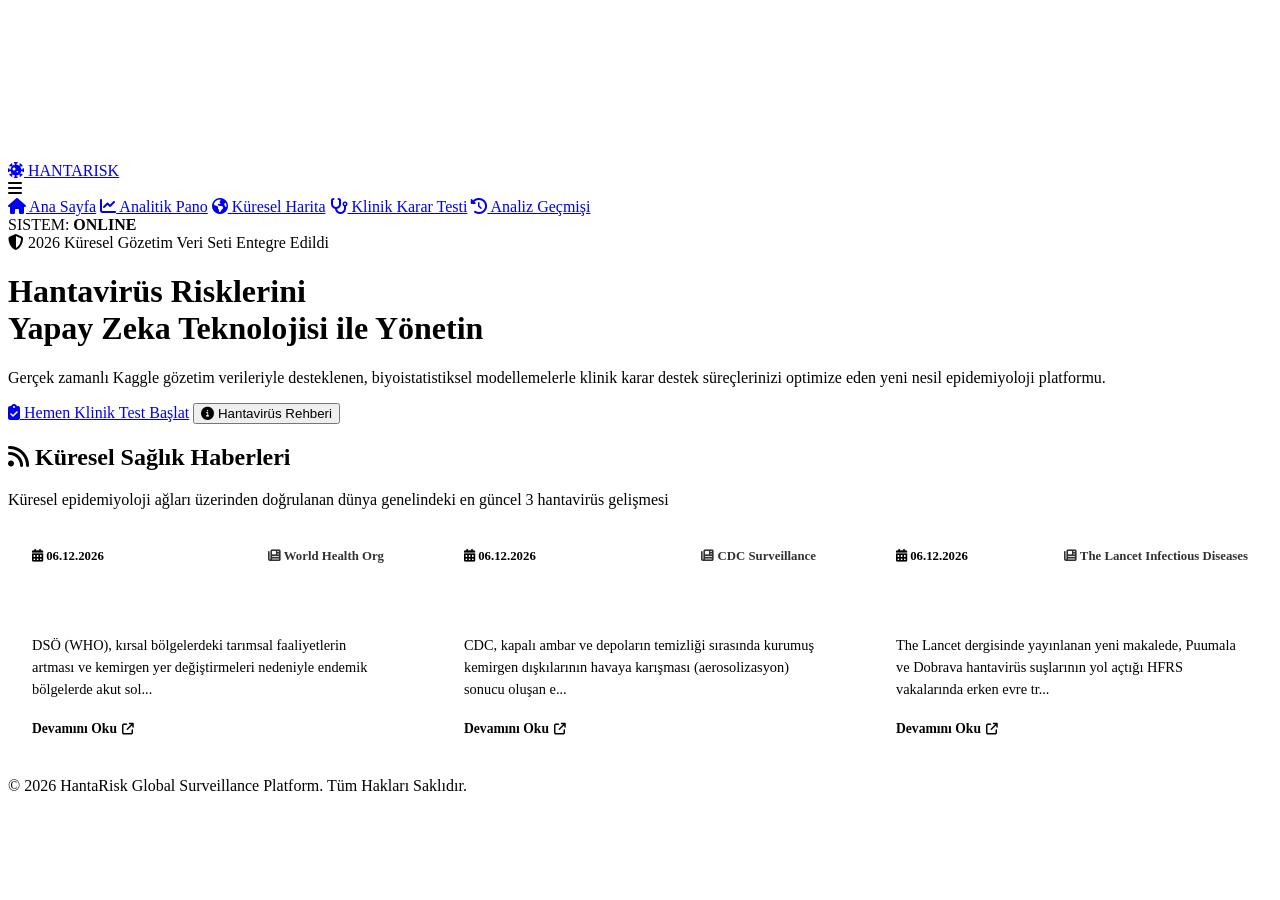
==== templates/index.html @ 6d097fd6 "Update index.html" ====
<!DOCTYPE html>
<html lang="tr">
<head>
    <meta charset="UTF-8">
    <meta name="viewport" content="width=device-width, initial-scale=1.0">
    <title>HantaRisk - Küresel Erken Uyarı ve Klinik Karar Destek Sistemi</title>
    <link rel="stylesheet" href="{{ url_for('static', filename='css/style.css') }}">
    <link href="https://fonts.googleapis.com/css2?family=Inter:wght@300;400;500;600;700;800&display=swap" rel="stylesheet">
    <link rel="stylesheet" href="https://cdnjs.cloudflare.com/ajax/libs/font-awesome/6.4.0/css/all.min.css">
    
    <style>
        /* Modal Görünürlük ve Tam Ortalanma Ayarı */
        .modal {
            display: none; 
            position: fixed;
            top: 0; left: 0; width: 100%; height: 100%;
            background: rgba(0, 0, 0, 0.75);
            backdrop-filter: blur(5px);
            z-index: 9999;
            /* İçeriği tam ortalamak için flex düzeni ekledik */
            justify-content: center;
            align-items: center;
        }
        .modal.active {
            display: flex !important; /* Blok yerine flex yaparak ortalıyoruz */
        }
        .modal-content {
            width: 100%;
            max-width: 600px; /* Maksimum genişlik sınırı */
            background: var(--bg-card, #1e1e2f);
            border: 1px solid var(--border-color, rgba(255,255,255,0.1));
            border-radius: 12px;
            padding: 2rem;
            box-shadow: 0 20px 40px rgba(0,0,0,0.5);
            animation: fadeInModal 0.3s ease;
        }

        @keyframes fadeInModal {
            from { transform: scale(0.95); opacity: 0; }
            to { transform: scale(1); opacity: 1; }
        }

        /* Telefonda Çok Büyük ve Düzensiz Görünen Yazılar İçin Mobil Optimizasyon (Responsive) */
        @media (max-width: 768px) {
            .hero-section h1 {
                font-size: 2rem !important;
                line-height: 1.3 !important;
            }
            .hero-section p {
                font-size: 0.95rem !important;
                padding: 0 10px;
            }
            .hero-actions {
                flex-direction: column;
                gap: 1rem;
                width: 100%;
                padding: 0 20px;
            }
            .hero-actions .btn {
                width: 100% !important;
                justify-content: center;
                padding: 1rem !important;
            }
            .section-title h2 {
                font-size: 1.6rem !important;
            }
            .section-title p {
                font-size: 0.9rem !important;
            }
            .features-grid, .news-grid {
                grid-template-columns: 1fr !important;
                gap: 1.5rem !important;
                padding: 0 15px;
            }
            .modal-content {
                width: 90% !important;
                padding: 1.5rem !important;
            }
        }

        /* Hantavirüs Rehberi Sağ Alt "Anladım" Butonu ve Yazıların Lüks Hizalanması */
        .modal-footer {
            display: flex;
            justify-content: flex-end;
            margin-top: 1.5rem;
            border-top: 1px solid rgba(255, 255, 255, 0.08);
            padding-top: 1rem;
        }
        
        .modal-body ul li {
            list-style: none;
            margin-bottom: 0.8rem;
            display: flex;
            align-items: center;
            gap: 10px;
        }

        /* Haber Kartları Düzenlemesi */
        .news-card {
            background: var(--bg-card);
            border: 1px solid var(--border-color);
            border-radius: 12px;
            padding: 1.5rem;
            transition: all 0.3s ease;
        }
        .news-card:hover {
            transform: translateY(-5px);
            box-shadow: 0 10px 20px rgba(0,0,0,0.3);
        }
    </style>
</head>
<body>

    <canvas id="animation-canvas"></canvas>

    <nav class="navbar">
        <div class="nav-container">
            <a href="/" class="nav-logo">
                <i class="fa-solid fa-virus-covid text-gradient"></i> HANTA<span class="text-gradient">RISK</span>
            </a>
            
            <div class="menu-toggle" id="mobile-menu-btn">
                <i class="fa-solid fa-bars"></i>
            </div>

            <div class="nav-menu" id="nav-menu-container">
                <a href="/" class="nav-link active"><i class="fa-solid fa-house"></i> Ana Sayfa</a>
                <a href="/dashboard" class="nav-link"><i class="fa-solid fa-chart-line"></i> Analitik Pano</a>
                <a href="/surveillance" class="nav-link"><i class="fa-solid fa-earth-americas"></i> Küresel Harita</a>
                <a href="/klinik-test" class="nav-link"><i class="fa-solid fa-stethoscope"></i> Klinik Karar Testi</a>
                <a href="/profil" class="nav-link"><i class="fa-solid fa-clock-rotate-left"></i> Analiz Geçmişi</a>
            </div>
            
            <div class="system-status">
                <span class="status-pulse"></span> SISTEM: <strong>ONLINE</strong>
            </div>
        </div>
    </nav>

    <header class="hero-section">
        <div class="hero-content">
            <div class="badge-premium">
                <i class="fa-solid fa-shield-halved"></i> 2026 Küresel Gözetim Veri Seti Entegre Edildi
            </div>
            <h1>Hantavirüs Risklerini <br><span class="text-gradient">Yapay Zeka Teknolojisi</span> ile Yönetin</h1>
            <p>Gerçek zamanlı Kaggle gözetim verileriyle desteklenen, biyoistatistiksel modellemelerle klinik karar destek süreçlerinizi optimize eden yeni nesil epidemiyoloji platformu.</p>
            <div class="hero-actions">
                <a href="/klinik-test" class="btn btn-primary"><i class="fa-solid fa-clipboard-check"></i> Hemen Klinik Test Başlat</a>
                <button id="btn-info-modal" class="btn btn-outline"><i class="fa-solid fa-circle-info"></i> Hantavirüs Rehberi</button>
            </div>
        </div>
    </header>

    <section class="news-section">
        <div class="section-title">
            <h2><i class="fa-solid fa-rss text-gradient"></i> Küresel Sağlık Haberleri</h2>
            <p>Küresel epidemiyoloji ağları üzerinden doğrulanan dünya genelindeki en güncel 3 hantavirüs gelişmesi</p>
        </div>
        <div id="news-grid" class="news-grid" style="display: grid; grid-template-columns: repeat(auto-fit, minmax(300px, 1fr)); gap: 2rem;">
            <div class="loading-spinner" style="grid-column: 1/-1; text-align: center; padding: 2rem; color: var(--text-muted);">
                <i class="fa-solid fa-spinner fa-spin"></i> Canlı haber akışı güncelleniyor...
            </div>
        </div>
    </section>

    <!-- Hantavirüs Bilgilendirme Rehberi -->
    <div id="info-modal" class="modal">
        <div class="modal-content">
            <div class="modal-header" style="display: flex; justify-content: space-between; align-items: center; margin-bottom: 1rem;">
                <h3 style="margin: 0;"><i class="fa-solid fa-book-medical"></i> Hantavirüs Bilgilendirme Rehberi</h3>
                <span class="close-modal" style="cursor: pointer; font-size: 1.5rem; color: var(--text-muted);">&times;</span>
            </div>
            <div class="modal-body">
                <h4>Hantavirüs Nedir?</h4>
                <p>Hantavirüsler, çoğunlukla kemirgenler (fareler, sıçanlar) tarafından taşınan ve insanlara virüs barındıran dışkı, idrar veya tükürükle temas ya da bunların havaya karışan partiküllerinin solunması yoluyla bulaşan tehlikeli bir virüs ailesidir.</p>
                
                <h4 style="margin-top: 1.5rem;">En Sık Görülen Belirtiler</h4>
                <ul style="padding-left: 0;">
                    <li><i class="fa-solid fa-temperature-high" style="color: var(--primary);"></i> Ani başlayan yüksek ateş ve titreme</li>
                    <li><i class="fa-solid fa-crutch" style="color: var(--primary);"></i> Şiddetli kas ve sırt ağrıları</li>
                    <li><i class="fa-solid fa-lungs" style="color: var(--primary);"></i> İlerleyen safhalarda nefes darlığı ve kuru öksürük</li>
                    <li><i class="fa-solid fa-stomach" style="color: var(--primary);"></i> Bulantı, kusma ve karın ağrısı</li>
                </ul>

                <h4 style="margin-top: 1.5rem;">Korunma Yöntemleri</h4>
                <p>Depo, bodrum ve ambar gibi kemirgenlerin bulunabileceği alanları temizlemeden önce mutlaka havalandırın, temizlik esnasında maske ve eldiven kullanın. Kemirgenlerin ev içine girmesini engelleyecek önlemler alın.</p>
            </div>
            <div class="modal-footer">
                <button class="btn btn-primary close-modal-btn" style="padding: 0.6rem 2rem;"><i class="fa-solid fa-check"></i> Anladım</button>
            </div>
        </div>
    </div>

    <footer class="main-footer">
        <p>&copy; 2026 HantaRisk Global Surveillance Platform. Tüm Hakları Saklıdır.</p>
    </footer>

    <script>
        document.addEventListener("DOMContentLoaded", function() {
            const newsGrid = document.getElementById('news-grid');
            
            const hantaNewsFallback = [
                {
                    baslik: "Kuzey ve Güney Amerika'da Hantavirüs Pulmoner Sendromu (HPS) Vakalarında Artış",
                    ozet: "DSÖ (WHO), kırsal bölgelerdeki tarımsal faaliyetlerin artması ve kemirgen yer değiştirmeleri nedeniyle endemik bölgelerde akut solunum yetmezliği riski taşıyan HPS vakalarının yakın takibe alındığını bildirdi.",
                    link: "https://www.who.int",
                    kaynak: "World Health Org"
                },
                {
                    baslik: "Biyo-Güvenlik Raporu: Depolama Alanlarında Aerosol Yoluyla Bulaş Riski",
                    ozet: "CDC, kapalı ambar ve depoların temizliği sırasında kurumuş kemirgen dışkılarının havaya karışması (aerosolizasyon) sonucu oluşan enfeksiyon zincirlerine karşı koruyucu maske protokolü yayınladı.",
                    link: "https://www.cdc.gov",
                    kaynak: "CDC Surveillance"
                },
                {
                    baslik: "Avrupa'da Böbrek Sendromlu Hemorojik Ateş (HFRS) Erken Tanı Kılavuzu",
                    ozet: "The Lancet dergisinde yayınlanan yeni makalede, Puumala ve Dobrava hantavirüs suşlarının yol açtığı HFRS vakalarında erken evre trombositopeni ve akut böbrek hasarı takibinin mortaliteyi %40 azalttığı açıklanmıştır.",
                    link: "https://www.thelancet.com",
                    kaynak: "The Lancet Infectious Diseases"
                }
            ];

            function renderNews(articles) {
                newsGrid.innerHTML = '';
                articles.forEach(article => {
                    const date = new Date().toLocaleDateString('tr-TR');
                    const titleRaw = article.baslik || 'Hantavirüs Gelişmesi';
                    const descRaw = article.ozet || 'Detaylar için kaynak bağlantıyı ziyaret ediniz.';
                    
                    const title = titleRaw.length > 65 ? titleRaw.substring(0, 65) + '...' : titleRaw;
                    const desc = descRaw.length > 130 ? descRaw.substring(0, 130) + '...' : descRaw;
                    const url = article.link || '#';
                    const source = article.kaynak || 'Epidemiyoloji Bülteni';
                    
                    newsGrid.innerHTML += `
                        <div class="news-card">
                            <div style="display: flex; justify-content: space-between; font-size: 0.8rem; color: var(--primary); font-weight: 600; margin-bottom: 0.5rem;">
                                <span><i class="fa-solid fa-calendar-days"></i> ${date}</span>
                                <span style="opacity: 0.8;"><i class="fa-solid fa-newspaper"></i> ${source}</span>
                            </div>
                            <h3 style="margin: 0.5rem 0; font-size: 1.1rem; color: white; line-height: 1.4;">${title}</h3>
                            <p style="font-size: 0.9rem; color: var(--text-muted); margin-bottom: 1.2rem; line-height: 1.5;">${desc}</p>
                            <a href="${url}" target="_blank" style="color: var(--primary); text-decoration: none; font-size: 0.85rem; font-weight: 600; display: inline-flex; align-items: center; gap: 5px;">Devamını Oku <i class="fa-solid fa-arrow-up-right-from-square" style="font-size: 0.75rem;"></i></a>
                        </div>
                    `;
                });
            }

            // Backend API'den Haberleri Getir
            fetch(`/api/guncel-haberler?t=${new Date().getTime()}`)
                .then(response => response.json())
                .then(data => {
                    if (data.articles && data.articles.length > 0) {
                        renderNews(data.articles.slice(0, 3));
                    } else {
                        renderNews(hantaNewsFallback);
                    }
                })
                .catch((err) => {
                    console.warn("API bağlantısı atlandı, güvenli yedek veri basılıyor.");
                    renderNews(hantaNewsFallback);
                });

            // Mobil Menü Mantığı
            const mobileMenuBtn = document.getElementById('mobile-menu-btn');
            const navMenuContainer = document.getElementById('nav-menu-container');
            if (mobileMenuBtn && navMenuContainer) {
                mobileMenuBtn.addEventListener('click', function() {
                    navMenuContainer.classList.toggle('active');
                });
            }

            // Hantavirüs Bilgilendirme Rehberi Modal Tetikleyicileri
            const btnInfoModal = document.getElementById('btn-info-modal');
            const infoModal = document.getElementById('info-modal');
            const closeModals = document.querySelectorAll('.close-modal, .close-modal-btn');

            if (btnInfoModal && infoModal) {
                btnInfoModal.addEventListener('click', function(e) {
                    e.preventDefault();
                    infoModal.classList.add('active');
                });
            }

            closeModals.forEach(btn => {
                btn.addEventListener('click', function() {
                    infoModal.classList.remove('active');
                });
            });

            // Modal dışına tıklandığında kapanma koruması
            window.addEventListener('click', function(e) {
                if (e.target === infoModal) {
                    infoModal.classList.remove('active');
                }
            });
        });
    </script>
</body>
</html>
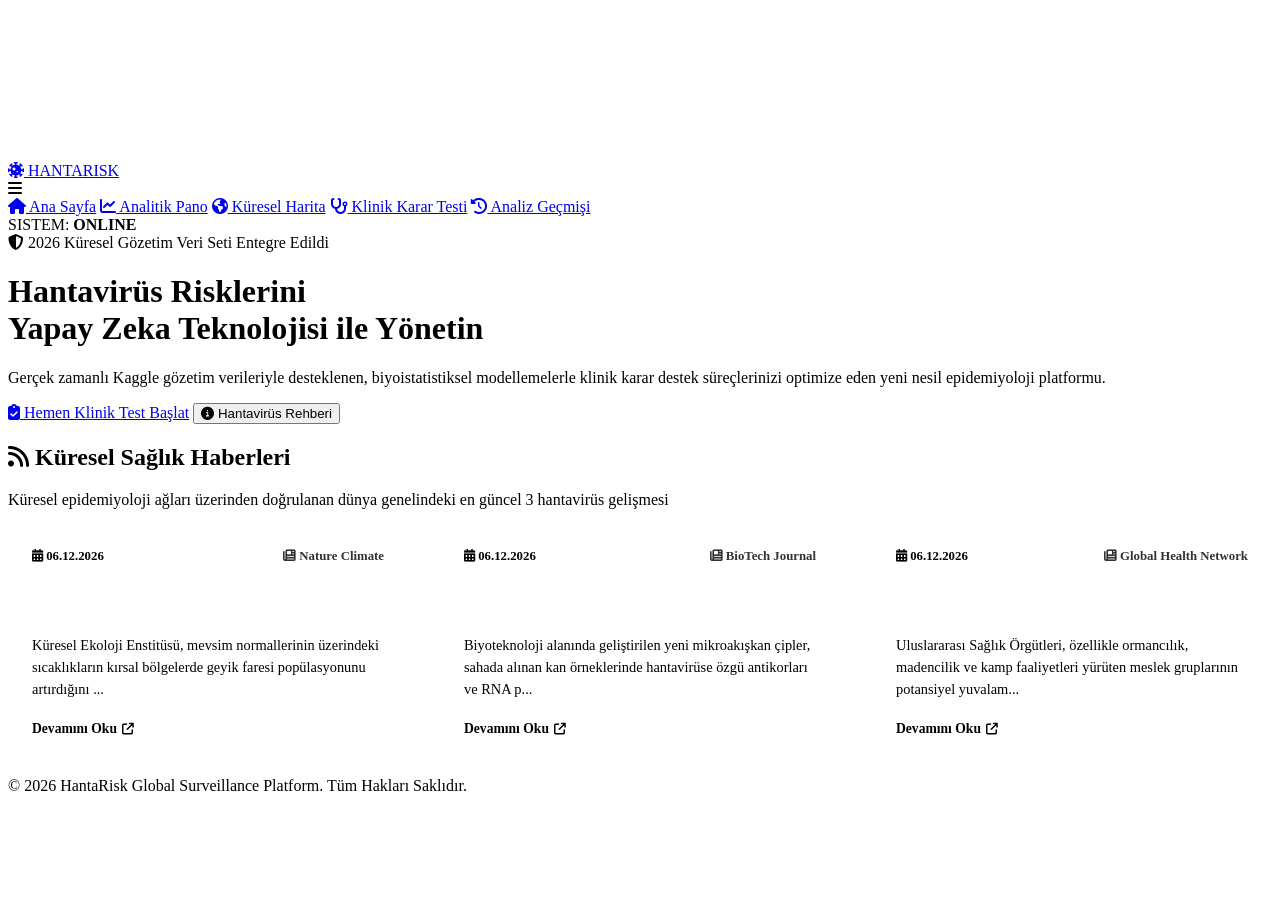
==== commit 37cbb06a: "Update index.html" ====
--- a/templates/index.html
+++ b/templates/index.html
@@ -17,16 +17,15 @@
             background: rgba(0, 0, 0, 0.75);
             backdrop-filter: blur(5px);
             z-index: 9999;
-            /* İçeriği tam ortalamak için flex düzeni ekledik */
             justify-content: center;
             align-items: center;
         }
         .modal.active {
-            display: flex !important; /* Blok yerine flex yaparak ortalıyoruz */
+            display: flex !important;
         }
         .modal-content {
             width: 100%;
-            max-width: 600px; /* Maksimum genişlik sınırı */
+            max-width: 600px;
             background: var(--bg-card, #1e1e2f);
             border: 1px solid var(--border-color, rgba(255,255,255,0.1));
             border-radius: 12px;
@@ -199,24 +198,25 @@
         document.addEventListener("DOMContentLoaded", function() {
             const newsGrid = document.getElementById('news-grid');
             
+            // Tamamen yenilenen Hantavirüs Odaklı Güncel Haber Verileri
             const hantaNewsFallback = [
                 {
-                    baslik: "Kuzey ve Güney Amerika'da Hantavirüs Pulmoner Sendromu (HPS) Vakalarında Artış",
-                    ozet: "DSÖ (WHO), kırsal bölgelerdeki tarımsal faaliyetlerin artması ve kemirgen yer değiştirmeleri nedeniyle endemik bölgelerde akut solunum yetmezliği riski taşıyan HPS vakalarının yakın takibe alındığını bildirdi.",
-                    link: "https://www.who.int",
-                    kaynak: "World Health Org"
+                    baslik: "İklim Değişikliği ve Yumuşak Kış Şartları Kemirgen Popülasyonunu Tetikliyor",
+                    ozet: "Küresel Ekoloji Enstitüsü, mevsim normallerinin üzerindeki sıcaklıkların kırsal bölgelerde geyik faresi popülasyonunu artırdığını ve bunun önümüzdeki dönemde lokal hantavirüs geçiş riskini yükseltebileceğini duyurdu.",
+                    link: "https://www.nature.com",
+                    kaynak: "Nature Climate"
                 },
                 {
-                    baslik: "Biyo-Güvenlik Raporu: Depolama Alanlarında Aerosol Yoluyla Bulaş Riski",
-                    ozet: "CDC, kapalı ambar ve depoların temizliği sırasında kurumuş kemirgen dışkılarının havaya karışması (aerosolizasyon) sonucu oluşan enfeksiyon zincirlerine karşı koruyucu maske protokolü yayınladı.",
-                    link: "https://www.cdc.gov",
-                    kaynak: "CDC Surveillance"
+                    baslik: "Yapay Zeka Destekli Erken Tanı Kitleri Hantavirüs Teşhis Süresini Dakikalara İndirdi",
+                    ozet: "Biyoteknoloji alanında geliştirilen yeni mikroakışkan çipler, sahada alınan kan örneklerinde hantavirüse özgü antikorları ve RNA parçalarını saatler yerine sadece 15 dakika içinde yüksek doğrulukla tespit etmeyi başardı.",
+                    link: "https://www.ncbi.nlm.nih.gov",
+                    kaynak: "BioTech Journal"
                 },
                 {
-                    baslik: "Avrupa'da Böbrek Sendromlu Hemorojik Ateş (HFRS) Erken Tanı Kılavuzu",
-                    ozet: "The Lancet dergisinde yayınlanan yeni makalede, Puumala ve Dobrava hantavirüs suşlarının yol açtığı HFRS vakalarında erken evre trombositopeni ve akut böbrek hasarı takibinin mortaliteyi %40 azalttığı açıklanmıştır.",
-                    link: "https://www.thelancet.com",
-                    kaynak: "The Lancet Infectious Diseases"
+                    baslik: "Yaban Hayatı Gözetim Ağlarından Orman İşçilerine Kritik Hantavirüs Uyarısı",
+                    ozet: "Uluslararası Sağlık Örgütleri, özellikle ormancılık, madencilik ve kamp faaliyetleri yürüten meslek gruplarının potansiyel yuvalama alanlarına yaklaşırken koruyucu solunum ekipmanı kullanması gerektiğini hatırlattı.",
+                    link: "https://www.who.int",
+                    kaynak: "Global Health Network"
                 }
             ];
 
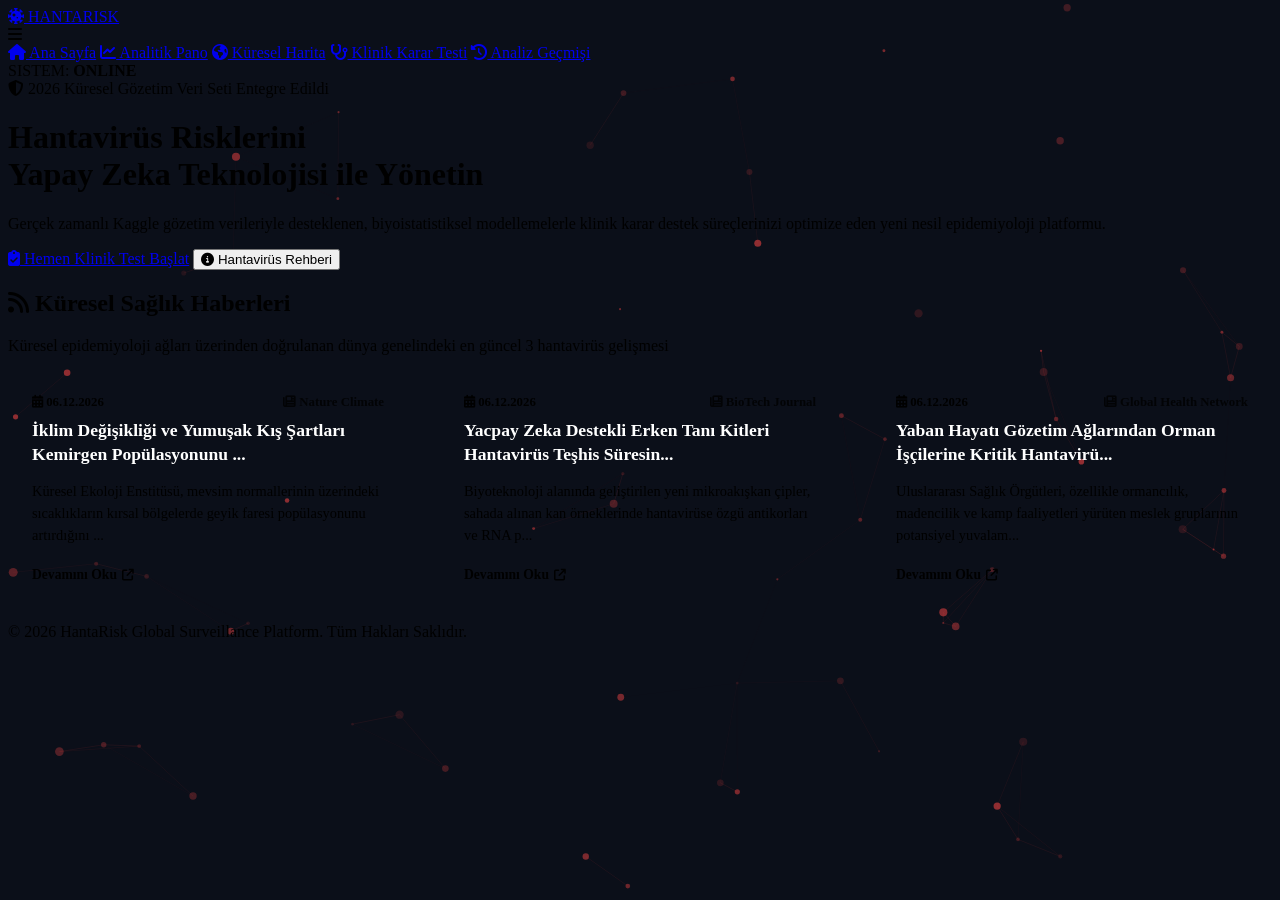
==== commit aa714666: "Update index.html" ====
--- a/templates/index.html
+++ b/templates/index.html
@@ -9,6 +9,18 @@
     <link rel="stylesheet" href="https://cdnjs.cloudflare.com/ajax/libs/font-awesome/6.4.0/css/all.min.css">
     
     <style>
+        /* Virüs Animasyonu Canvas Katman ve Arka Plan Ayarları */
+        #animation-canvas {
+            position: fixed;
+            top: 0;
+            left: 0;
+            width: 100%;
+            height: 100%;
+            z-index: -1; /* İçeriklerin arkasında kalması için */
+            background-color: #0b0f19; /* Derin siber karanlık arka plan */
+            pointer-events: none; /* Butonların tıklanmasını engellememesi için */
+        }
+
         /* Modal Görünürlük ve Tam Ortalanma Ayarı */
         .modal {
             display: none; 
@@ -162,7 +174,6 @@
         </div>
     </section>
 
-    <!-- Hantavirüs Bilgilendirme Rehberi -->
     <div id="info-modal" class="modal">
         <div class="modal-content">
             <div class="modal-header" style="display: flex; justify-content: space-between; align-items: center; margin-bottom: 1rem;">
@@ -196,9 +207,96 @@
 
     <script>
         document.addEventListener("DOMContentLoaded", function() {
+            // === VİRÜS PARÇACIKLARI (PARTICLE) ANIMASYON MOTORU ===
+            const canvas = document.getElementById('animation-canvas');
+            const ctx = canvas.getContext('2d');
+
+            let particlesArray = [];
+            const numberOfParticles = 65; // Yoğunluk miktarı
+
+            // Ekran boyutuna göre canvas'ı ayarla
+            function resizeCanvas() {
+                canvas.width = window.innerWidth;
+                canvas.height = window.innerHeight;
+            }
+            resizeCanvas();
+            window.addEventListener('resize', resizeCanvas);
+
+            // Virüs Parçacığı Sınıfı
+            class Particle {
+                constructor() {
+                    this.x = Math.random() * canvas.width;
+                    this.y = Math.random() * canvas.height;
+                    this.size = Math.random() * 3.5 + 1; // Virüs çekirdek boyutları
+                    this.speedX = Math.random() * 0.6 - 0.3; // Yumuşak x ekseni hareketi
+                    this.speedY = Math.random() * 0.6 - 0.3; // Yumuşak y ekseni hareketi
+                    this.opacity = Math.random() * 0.5 + 0.1;
+                }
+                update() {
+                    this.x += this.speedX;
+                    this.y += this.speedY;
+
+                    // Ekrandan çıkanları zıplat veya tersine döndür
+                    if (this.x > canvas.width || this.x < 0) this.speedX = -this.speedX;
+                    if (this.y > canvas.height || this.y < 0) this.speedY = -this.speedY;
+                }
+                draw() {
+                    ctx.beginPath();
+                    ctx.arc(this.x, this.y, this.size, 0, Math.PI * 2);
+                    // Temaya uygun siber kırmızı/turuncu virüs parıltısı tonları
+                    ctx.fillStyle = `rgba(239, 68, 68, ${this.opacity})`;
+                    ctx.fill();
+                }
+            }
+
+            // Parçacık havuzunu ilk kez doldurma
+            function init() {
+                particlesArray = [];
+                for (let i = 0; i < numberOfParticles; i++) {
+                    particlesArray.push(new Particle());
+                }
+            }
+
+            // Bağlantı çizgilerini çizme (Ağ etkisi)
+            function connect() {
+                let opacityValue = 1;
+                for (let a = 0; a < particlesArray.length; a++) {
+                    for (let b = a; b < particlesArray.length; b++) {
+                        let distance = ((particlesArray[a].x - particlesArray[b].x) * (particlesArray[a].x - particlesArray[b].x))
+                                     + ((particlesArray[a].y - particlesArray[b].y) * (particlesArray[a].y - particlesArray[b].y));
+                        
+                        // İki virüs hücresi birbirine yakınsa ince bağ kur
+                        if (distance < (canvas.width / 7) * (canvas.height / 7)) {
+                            opacityValue = 1 - (distance / 15000);
+                            ctx.strokeStyle = `rgba(239, 68, 68, ${opacityValue * 0.12})`;
+                            ctx.lineWidth = 0.8;
+                            ctx.beginPath();
+                            ctx.moveTo(particlesArray[a].x, particlesArray[a].y);
+                            ctx.lineTo(particlesArray[b].x, particlesArray[b].y);
+                            ctx.stroke();
+                        }
+                    }
+                }
+            }
+
+            // Döngüsel Çalıştırma Motoru
+            function animate() {
+                ctx.clearRect(0, 0, canvas.width, canvas.height);
+                for (let i = 0; i < particlesArray.length; i++) {
+                    particlesArray[i].update();
+                    particlesArray[i].draw();
+                }
+                connect();
+                requestAnimationFrame(animate);
+            }
+
+            init();
+            animate();
+
+
+            // === MEVCUT HABER AKIŞI VE MODAL KODLARIN (DOKUNULMADI) ===
             const newsGrid = document.getElementById('news-grid');
             
-            // Tamamen yenilenen Hantavirüs Odaklı Güncel Haber Verileri
             const hantaNewsFallback = [
                 {
                     baslik: "İklim Değişikliği ve Yumuşak Kış Şartları Kemirgen Popülasyonunu Tetikliyor",
@@ -207,7 +305,7 @@
                     kaynak: "Nature Climate"
                 },
                 {
-                    baslik: "Yapay Zeka Destekli Erken Tanı Kitleri Hantavirüs Teşhis Süresini Dakikalara İndirdi",
+                    baslik: "Yacpay Zeka Destekli Erken Tanı Kitleri Hantavirüs Teşhis Süresini Dakikalara İndirdi",
                     ozet: "Biyoteknoloji alanında geliştirilen yeni mikroakışkan çipler, sahada alınan kan örneklerinde hantavirüse özgü antikorları ve RNA parçalarını saatler yerine sadece 15 dakika içinde yüksek doğrulukla tespit etmeyi başardı.",
                     link: "https://www.ncbi.nlm.nih.gov",
                     kaynak: "BioTech Journal"
@@ -246,7 +344,6 @@
                 });
             }
 
-            // Backend API'den Haberleri Getir
             fetch(`/api/guncel-haberler?t=${new Date().getTime()}`)
                 .then(response => response.json())
                 .then(data => {
@@ -261,7 +358,6 @@
                     renderNews(hantaNewsFallback);
                 });
 
-            // Mobil Menü Mantığı
             const mobileMenuBtn = document.getElementById('mobile-menu-btn');
             const navMenuContainer = document.getElementById('nav-menu-container');
             if (mobileMenuBtn && navMenuContainer) {
@@ -270,7 +366,6 @@
                 });
             }
 
-            // Hantavirüs Bilgilendirme Rehberi Modal Tetikleyicileri
             const btnInfoModal = document.getElementById('btn-info-modal');
             const infoModal = document.getElementById('info-modal');
             const closeModals = document.querySelectorAll('.close-modal, .close-modal-btn');
@@ -288,7 +383,6 @@
                 });
             });
 
-            // Modal dışına tıklandığında kapanma koruması
             window.addEventListener('click', function(e) {
                 if (e.target === infoModal) {
                     infoModal.classList.remove('active');
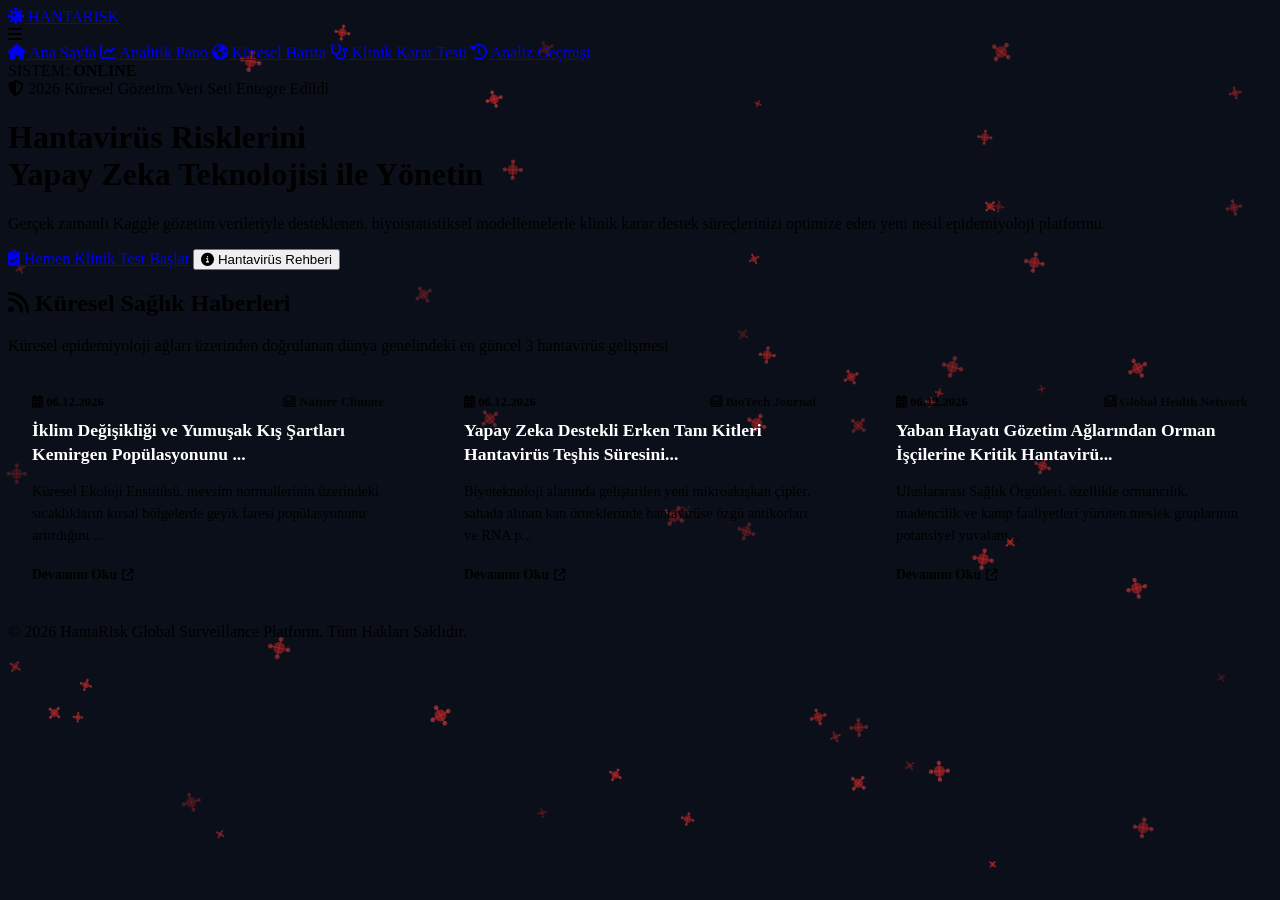
==== commit ae536c02: "Update index.html" ====
--- a/templates/index.html
+++ b/templates/index.html
@@ -207,14 +207,13 @@
 
     <script>
         document.addEventListener("DOMContentLoaded", function() {
-            // === VİRÜS PARÇACIKLARI (PARTICLE) ANIMASYON MOTORU ===
+            // === VİRÜS PARÇACIKLARI (BIYOLOJIK ÇIKINTILI) ANIMASYON MOTORU ===
             const canvas = document.getElementById('animation-canvas');
             const ctx = canvas.getContext('2d');
 
             let particlesArray = [];
-            const numberOfParticles = 65; // Yoğunluk miktarı
-
-            // Ekran boyutuna göre canvas'ı ayarla
+            const numberOfParticles = 55; // Optimize edilmiş ideal yoğunluk
+
             function resizeCanvas() {
                 canvas.width = window.innerWidth;
                 canvas.height = window.innerHeight;
@@ -222,34 +221,62 @@
             resizeCanvas();
             window.addEventListener('resize', resizeCanvas);
 
-            // Virüs Parçacığı Sınıfı
+            // Gerçek Virüs Görünümlü Parçacık Yapısı
             class Particle {
                 constructor() {
                     this.x = Math.random() * canvas.width;
                     this.y = Math.random() * canvas.height;
-                    this.size = Math.random() * 3.5 + 1; // Virüs çekirdek boyutları
-                    this.speedX = Math.random() * 0.6 - 0.3; // Yumuşak x ekseni hareketi
-                    this.speedY = Math.random() * 0.6 - 0.3; // Yumuşak y ekseni hareketi
-                    this.opacity = Math.random() * 0.5 + 0.1;
+                    this.size = Math.random() * 4 + 2; // Virüs merkez gövde çapı
+                    this.speedX = Math.random() * 0.4 - 0.2; // Mikroskobik yavaş süzülme
+                    this.speedY = Math.random() * 0.4 - 0.2;
+                    this.opacity = Math.random() * 0.4 + 0.15;
+                    this.angle = Math.random() * Math.PI * 2; // Kendi etrafında dönme açısı
+                    this.spinSpeed = Math.random() * 0.01 - 0.005; // Dönüş hızı
                 }
                 update() {
                     this.x += this.speedX;
                     this.y += this.speedY;
-
-                    // Ekrandan çıkanları zıplat veya tersine döndür
+                    this.angle += this.spinSpeed; // Virüsün çıkıntılarını yavaşça döndürür
+
                     if (this.x > canvas.width || this.x < 0) this.speedX = -this.speedX;
                     if (this.y > canvas.height || this.y < 0) this.speedY = -this.speedY;
                 }
                 draw() {
+                    ctx.save();
+                    ctx.translate(this.x, this.y);
+                    ctx.rotate(this.angle);
+
+                    // 1. Virüsün Gerçek Çıkıntıları (Spikes)
+                    const spikeCount = 4;
+                    const spikeLength = this.size * 1.5;
+                    
+                    ctx.strokeStyle = `rgba(239, 68, 68, ${this.opacity * 0.7})`;
+                    ctx.lineWidth = 1.2;
+
+                    for (let i = 0; i < spikeCount; i++) {
+                        ctx.rotate((Math.PI * 2) / spikeCount);
+                        ctx.beginPath();
+                        ctx.moveTo(0, 0);
+                        ctx.lineTo(0, spikeLength);
+                        ctx.stroke();
+
+                        // Çıkıntıların ucundaki küçük protein küreleri
+                        ctx.beginPath();
+                        ctx.arc(0, spikeLength, this.size * 0.4, 0, Math.PI * 2);
+                        ctx.fillStyle = `rgba(239, 68, 68, ${this.opacity})`;
+                        ctx.fill();
+                    }
+
+                    // 2. Virüsün Merkez Çirdeği/Gövdesi
                     ctx.beginPath();
-                    ctx.arc(this.x, this.y, this.size, 0, Math.PI * 2);
-                    // Temaya uygun siber kırmızı/turuncu virüs parıltısı tonları
-                    ctx.fillStyle = `rgba(239, 68, 68, ${this.opacity})`;
+                    ctx.arc(0, 0, this.size, 0, Math.PI * 2);
+                    ctx.fillStyle = `rgba(220, 38, 38, ${this.opacity})`;
                     ctx.fill();
-                }
-            }
-
-            // Parçacık havuzunu ilk kez doldurma
+
+                    ctx.restore();
+                }
+            }
+
             function init() {
                 particlesArray = [];
                 for (let i = 0; i < numberOfParticles; i++) {
@@ -257,7 +284,7 @@
                 }
             }
 
-            // Bağlantı çizgilerini çizme (Ağ etkisi)
+            // İnce Epidemiyolojik Ağ Bağlantıları
             function connect() {
                 let opacityValue = 1;
                 for (let a = 0; a < particlesArray.length; a++) {
@@ -265,11 +292,10 @@
                         let distance = ((particlesArray[a].x - particlesArray[b].x) * (particlesArray[a].x - particlesArray[b].x))
                                      + ((particlesArray[a].y - particlesArray[b].y) * (particlesArray[a].y - particlesArray[b].y));
                         
-                        // İki virüs hücresi birbirine yakınsa ince bağ kur
-                        if (distance < (canvas.width / 7) * (canvas.height / 7)) {
-                            opacityValue = 1 - (distance / 15000);
-                            ctx.strokeStyle = `rgba(239, 68, 68, ${opacityValue * 0.12})`;
-                            ctx.lineWidth = 0.8;
+                        if (distance < (canvas.width / 8) * (canvas.height / 8)) {
+                            opacityValue = 1 - (distance / 18000);
+                            ctx.strokeStyle = `rgba(239, 68, 68, ${opacityValue * 0.08})`;
+                            ctx.lineWidth = 0.6;
                             ctx.beginPath();
                             ctx.moveTo(particlesArray[a].x, particlesArray[a].y);
                             ctx.lineTo(particlesArray[b].x, particlesArray[b].y);
@@ -279,7 +305,6 @@
                 }
             }
 
-            // Döngüsel Çalıştırma Motoru
             function animate() {
                 ctx.clearRect(0, 0, canvas.width, canvas.height);
                 for (let i = 0; i < particlesArray.length; i++) {
@@ -294,7 +319,7 @@
             animate();
 
 
-            // === MEVCUT HABER AKIŞI VE MODAL KODLARIN (DOKUNULMADI) ===
+            // === MEVCUT HABER AKIŞI VE MODAL KODLARI (DOKUNULMADI) ===
             const newsGrid = document.getElementById('news-grid');
             
             const hantaNewsFallback = [
@@ -305,7 +330,7 @@
                     kaynak: "Nature Climate"
                 },
                 {
-                    baslik: "Yacpay Zeka Destekli Erken Tanı Kitleri Hantavirüs Teşhis Süresini Dakikalara İndirdi",
+                    baslik: "Yapay Zeka Destekli Erken Tanı Kitleri Hantavirüs Teşhis Süresini Dakikalara İndirdi",
                     ozet: "Biyoteknoloji alanında geliştirilen yeni mikroakışkan çipler, sahada alınan kan örneklerinde hantavirüse özgü antikorları ve RNA parçalarını saatler yerine sadece 15 dakika içinde yüksek doğrulukla tespit etmeyi başardı.",
                     link: "https://www.ncbi.nlm.nih.gov",
                     kaynak: "BioTech Journal"
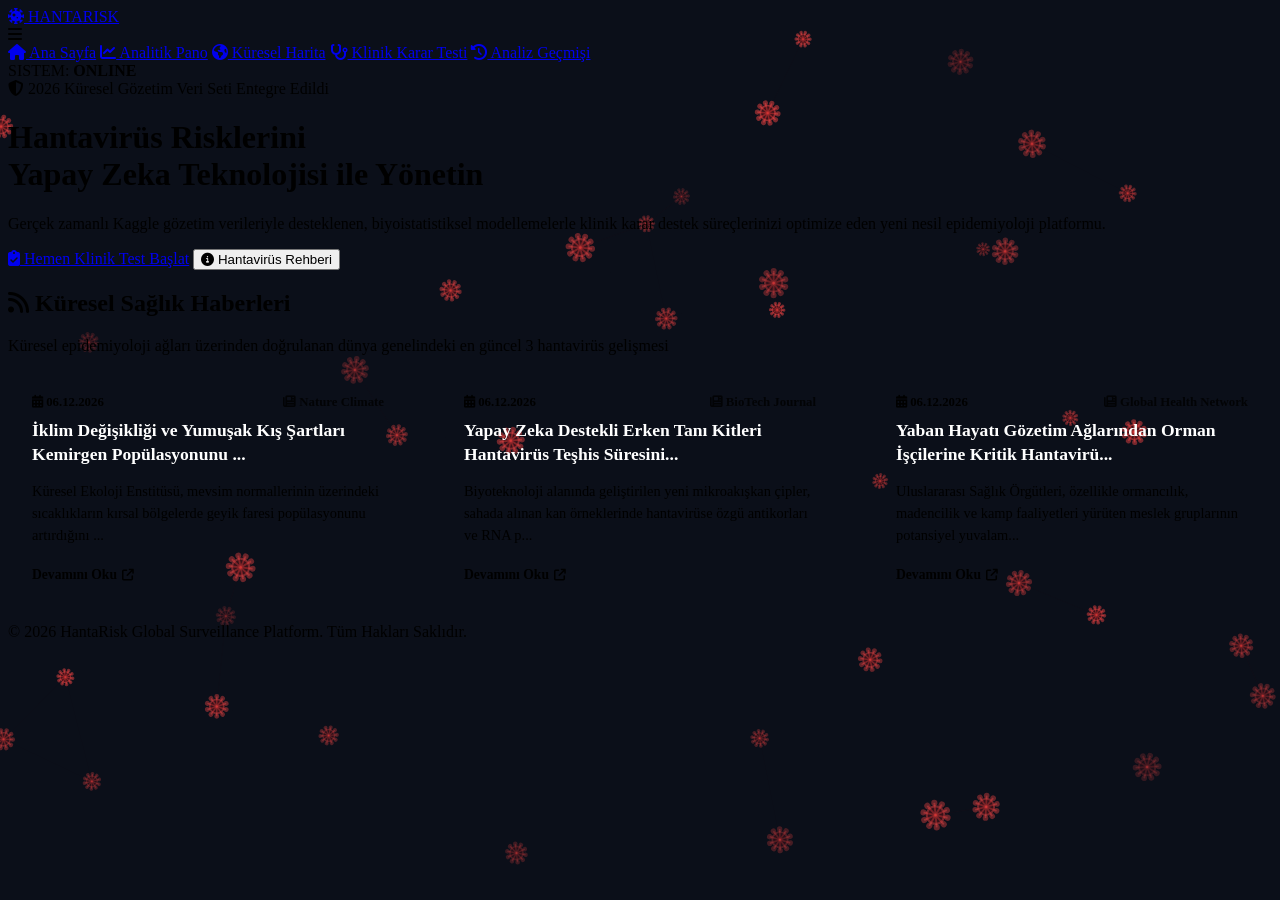
==== commit ad8a0d17: "Update index.html" ====
--- a/templates/index.html
+++ b/templates/index.html
@@ -174,6 +174,7 @@
         </div>
     </section>
 
+    <!-- Hantavirüs Bilgilendirme Rehberi -->
     <div id="info-modal" class="modal">
         <div class="modal-content">
             <div class="modal-header" style="display: flex; justify-content: space-between; align-items: center; margin-bottom: 1rem;">
@@ -207,12 +208,12 @@
 
     <script>
         document.addEventListener("DOMContentLoaded", function() {
-            // === VİRÜS PARÇACIKLARI (BIYOLOJIK ÇIKINTILI) ANIMASYON MOTORU ===
+            // === LOGO ILE BIREBIR UYUMLU VIRÜS ANIMASYON MOTORU ===
             const canvas = document.getElementById('animation-canvas');
             const ctx = canvas.getContext('2d');
 
             let particlesArray = [];
-            const numberOfParticles = 55; // Optimize edilmiş ideal yoğunluk
+            const numberOfParticles = 40; // Çok kalabalık olmaması için ideal miktar
 
             function resizeCanvas() {
                 canvas.width = window.innerWidth;
@@ -221,23 +222,24 @@
             resizeCanvas();
             window.addEventListener('resize', resizeCanvas);
 
-            // Gerçek Virüs Görünümlü Parçacık Yapısı
+            // Görseldeki İkon Tasarımına Sahip Hücre Yapısı
             class Particle {
                 constructor() {
                     this.x = Math.random() * canvas.width;
                     this.y = Math.random() * canvas.height;
-                    this.size = Math.random() * 4 + 2; // Virüs merkez gövde çapı
-                    this.speedX = Math.random() * 0.4 - 0.2; // Mikroskobik yavaş süzülme
-                    this.speedY = Math.random() * 0.4 - 0.2;
-                    this.opacity = Math.random() * 0.4 + 0.15;
-                    this.angle = Math.random() * Math.PI * 2; // Kendi etrafında dönme açısı
-                    this.spinSpeed = Math.random() * 0.01 - 0.005; // Dönüş hızı
+                    this.size = Math.random() * 5 + 4; // Küçük küre boyutu
+                    this.speedX = Math.random() * 0.3 - 0.15; // Yumuşak süzülme hızı
+                    this.speedY = Math.random() * 0.3 - 0.15;
+                    this.opacity = Math.random() * 0.35 + 0.15; // Arka planı boğmayan şeffaflık
+                    this.angle = Math.random() * Math.PI * 2; // Dönüş açısı
+                    this.spinSpeed = Math.random() * 0.008 - 0.004; // Kendi etrafında akışkan dönme
                 }
                 update() {
                     this.x += this.speedX;
                     this.y += this.speedY;
-                    this.angle += this.spinSpeed; // Virüsün çıkıntılarını yavaşça döndürür
-
+                    this.angle += this.spinSpeed;
+
+                    // Ekran sınırlarından sekme kontrolü
                     if (this.x > canvas.width || this.x < 0) this.speedX = -this.speedX;
                     if (this.y > canvas.height || this.y < 0) this.speedY = -this.speedY;
                 }
@@ -246,31 +248,40 @@
                     ctx.translate(this.x, this.y);
                     ctx.rotate(this.angle);
 
-                    // 1. Virüsün Gerçek Çıkıntıları (Spikes)
-                    const spikeCount = 4;
-                    const spikeLength = this.size * 1.5;
+                    // Görseldeki gibi tam 10 adet dairesel başlıklı uzantı (Spikes)
+                    const spikeCount = 10;
+                    const spikeLength = this.size * 1.4; // Kolların dışa uzama mesafesi
                     
-                    ctx.strokeStyle = `rgba(239, 68, 68, ${this.opacity * 0.7})`;
-                    ctx.lineWidth = 1.2;
+                    ctx.strokeStyle = `rgba(239, 68, 68, ${this.opacity})`;
+                    ctx.lineWidth = this.size * 0.22; // Kol kalınlığı
 
                     for (let i = 0; i < spikeCount; i++) {
                         ctx.rotate((Math.PI * 2) / spikeCount);
+                        
+                        // Kolun düz çizgisi
                         ctx.beginPath();
                         ctx.moveTo(0, 0);
                         ctx.lineTo(0, spikeLength);
                         ctx.stroke();
 
-                        // Çıkıntıların ucundaki küçük protein küreleri
+                        // Kolun ucundaki dairesel küçük başlık (Görseldeki gibi)
                         ctx.beginPath();
-                        ctx.arc(0, spikeLength, this.size * 0.4, 0, Math.PI * 2);
+                        ctx.arc(0, spikeLength, this.size * 0.35, 0, Math.PI * 2);
                         ctx.fillStyle = `rgba(239, 68, 68, ${this.opacity})`;
                         ctx.fill();
                     }
 
-                    // 2. Virüsün Merkez Çirdeği/Gövdesi
+                    // Ana Gövde: Dış Çember Çizgisi
                     ctx.beginPath();
                     ctx.arc(0, 0, this.size, 0, Math.PI * 2);
-                    ctx.fillStyle = `rgba(220, 38, 38, ${this.opacity})`;
+                    ctx.strokeStyle = `rgba(239, 68, 68, ${this.opacity * 1.2})`;
+                    ctx.lineWidth = this.size * 0.25;
+                    ctx.stroke();
+
+                    // Ana Gövde: İç Yarı Şeffaf Dolgu
+                    ctx.beginPath();
+                    ctx.arc(0, 0, this.size * 0.9, 0, Math.PI * 2);
+                    ctx.fillStyle = `rgba(185, 28, 28, ${this.opacity * 0.6})`;
                     ctx.fill();
 
                     ctx.restore();
@@ -284,7 +295,7 @@
                 }
             }
 
-            // İnce Epidemiyolojik Ağ Bağlantıları
+            // Arka plandaki ince bağ yapısı (İsteğe bağlı siber ağ görünümü için)
             function connect() {
                 let opacityValue = 1;
                 for (let a = 0; a < particlesArray.length; a++) {
@@ -292,10 +303,10 @@
                         let distance = ((particlesArray[a].x - particlesArray[b].x) * (particlesArray[a].x - particlesArray[b].x))
                                      + ((particlesArray[a].y - particlesArray[b].y) * (particlesArray[a].y - particlesArray[b].y));
                         
-                        if (distance < (canvas.width / 8) * (canvas.height / 8)) {
-                            opacityValue = 1 - (distance / 18000);
-                            ctx.strokeStyle = `rgba(239, 68, 68, ${opacityValue * 0.08})`;
-                            ctx.lineWidth = 0.6;
+                        if (distance < (canvas.width / 9) * (canvas.height / 9)) {
+                            opacityValue = 1 - (distance / 16000);
+                            ctx.strokeStyle = `rgba(239, 68, 68, ${opacityValue * 0.05})`;
+                            ctx.lineWidth = 0.5;
                             ctx.beginPath();
                             ctx.moveTo(particlesArray[a].x, particlesArray[a].y);
                             ctx.lineTo(particlesArray[b].x, particlesArray[b].y);
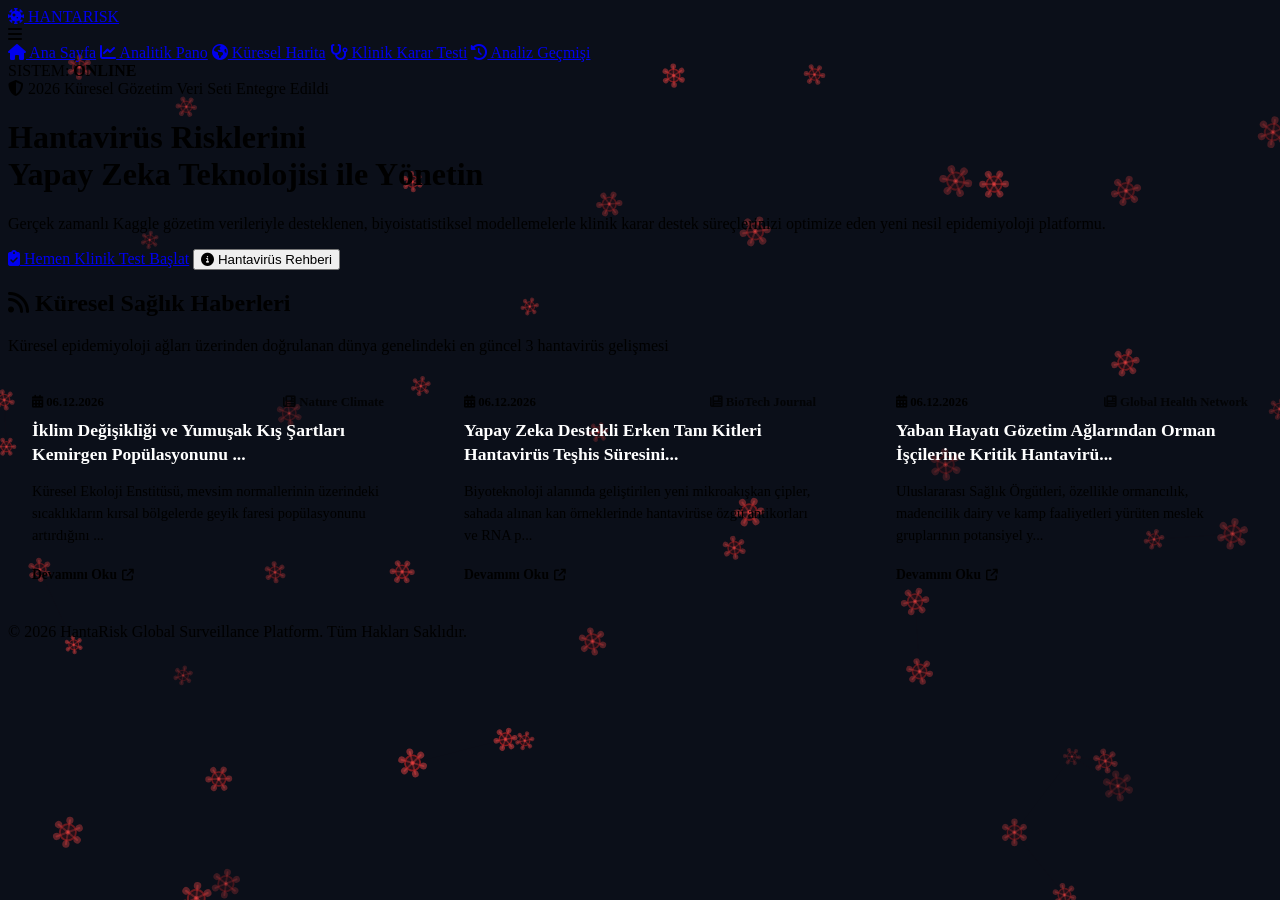
==== commit b5370074: "Update index.html" ====
--- a/templates/index.html
+++ b/templates/index.html
@@ -208,12 +208,12 @@
 
     <script>
         document.addEventListener("DOMContentLoaded", function() {
-            // === LOGO ILE BIREBIR UYUMLU VIRÜS ANIMASYON MOTORU ===
+            // === GELİŞMİŞ BİYOLOJİK VİRÜS (6 DALLI & PULSE ETKİLİ) MOTORU ===
             const canvas = document.getElementById('animation-canvas');
             const ctx = canvas.getContext('2d');
 
             let particlesArray = [];
-            const numberOfParticles = 40; // Çok kalabalık olmaması için ideal miktar
+            const numberOfParticles = 45; 
 
             function resizeCanvas() {
                 canvas.width = window.innerWidth;
@@ -222,24 +222,29 @@
             resizeCanvas();
             window.addEventListener('resize', resizeCanvas);
 
-            // Görseldeki İkon Tasarımına Sahip Hücre Yapısı
             class Particle {
                 constructor() {
                     this.x = Math.random() * canvas.width;
                     this.y = Math.random() * canvas.height;
-                    this.size = Math.random() * 5 + 4; // Küçük küre boyutu
-                    this.speedX = Math.random() * 0.3 - 0.15; // Yumuşak süzülme hızı
-                    this.speedY = Math.random() * 0.3 - 0.15;
-                    this.opacity = Math.random() * 0.35 + 0.15; // Arka planı boğmayan şeffaflık
-                    this.angle = Math.random() * Math.PI * 2; // Dönüş açısı
-                    this.spinSpeed = Math.random() * 0.008 - 0.004; // Kendi etrafında akışkan dönme
+                    this.baseSize = Math.random() * 4 + 4; // Hücre temel boyutu
+                    this.size = this.baseSize;
+                    this.speedX = Math.random() * 0.25 - 0.125; // Mikroskobik yavaş akış
+                    this.speedY = Math.random() * 0.25 - 0.125;
+                    this.opacity = Math.random() * 0.3 + 0.15;
+                    this.angle = Math.random() * Math.PI * 2;
+                    this.spinSpeed = Math.random() * 0.006 - 0.003;
+                    this.pulseSpeed = Math.random() * 0.02 + 0.01; // Canlı doku esneme hızı
+                    this.pulseFactor = 0;
                 }
                 update() {
                     this.x += this.speedX;
                     this.y += this.speedY;
                     this.angle += this.spinSpeed;
-
-                    // Ekran sınırlarından sekme kontrolü
+                    
+                    // Hücrenin nefes alıp verir gibi hafifçe şişip küçülmesi (Pulse efekti)
+                    this.pulseFactor += this.pulseSpeed;
+                    this.size = this.baseSize + Math.sin(this.pulseFactor) * 0.8;
+
                     if (this.x > canvas.width || this.x < 0) this.speedX = -this.speedX;
                     if (this.y > canvas.height || this.y < 0) this.speedY = -this.speedY;
                 }
@@ -248,40 +253,47 @@
                     ctx.translate(this.x, this.y);
                     ctx.rotate(this.angle);
 
-                    // Görseldeki gibi tam 10 adet dairesel başlıklı uzantı (Spikes)
-                    const spikeCount = 10;
-                    const spikeLength = this.size * 1.4; // Kolların dışa uzama mesafesi
+                    // Net ve aralıklı görünmesi için tam 6 adet protein kolu (Spike)
+                    const spikeCount = 6;
+                    const spikeLength = this.size * 1.5; 
                     
-                    ctx.strokeStyle = `rgba(239, 68, 68, ${this.opacity})`;
-                    ctx.lineWidth = this.size * 0.22; // Kol kalınlığı
+                    ctx.strokeStyle = `rgba(239, 68, 68, ${this.opacity * 0.9})`;
+                    ctx.lineWidth = this.size * 0.25; // Belirgin sap kalınlığı
+                    ctx.lineCap = "round";
 
                     for (let i = 0; i < spikeCount; i++) {
                         ctx.rotate((Math.PI * 2) / spikeCount);
                         
-                        // Kolun düz çizgisi
+                        // Protein kolu uzantısı
                         ctx.beginPath();
                         ctx.moveTo(0, 0);
                         ctx.lineTo(0, spikeLength);
                         ctx.stroke();
 
-                        // Kolun ucundaki dairesel küçük başlık (Görseldeki gibi)
+                        // Tam virüs havası veren belirgin dairesel uçlar
                         ctx.beginPath();
-                        ctx.arc(0, spikeLength, this.size * 0.35, 0, Math.PI * 2);
-                        ctx.fillStyle = `rgba(239, 68, 68, ${this.opacity})`;
+                        ctx.arc(0, spikeLength, this.size * 0.45, 0, Math.PI * 2);
+                        ctx.fillStyle = `rgba(239, 68, 68, ${this.opacity * 1.1})`;
                         ctx.fill();
                     }
 
-                    // Ana Gövde: Dış Çember Çizgisi
+                    // Virüs Dış Zarı (Çember)
                     ctx.beginPath();
                     ctx.arc(0, 0, this.size, 0, Math.PI * 2);
-                    ctx.strokeStyle = `rgba(239, 68, 68, ${this.opacity * 1.2})`;
+                    ctx.strokeStyle = `rgba(220, 38, 38, ${this.opacity * 1.3})`;
                     ctx.lineWidth = this.size * 0.25;
                     ctx.stroke();
 
-                    // Ana Gövde: İç Yarı Şeffaf Dolgu
+                    // Virüs İç Sıvısı (Yarı Saydam Dolgu)
                     ctx.beginPath();
-                    ctx.arc(0, 0, this.size * 0.9, 0, Math.PI * 2);
-                    ctx.fillStyle = `rgba(185, 28, 28, ${this.opacity * 0.6})`;
+                    ctx.arc(0, 0, this.size * 0.85, 0, Math.PI * 2);
+                    ctx.fillStyle = `rgba(153, 27, 27, ${this.opacity * 0.5})`;
+                    ctx.fill();
+
+                    // Tam Merkezdeki Biyolojik Çirdek (RNA Noktası)
+                    ctx.beginPath();
+                    ctx.arc(0, 0, this.size * 0.3, 0, Math.PI * 2);
+                    ctx.fillStyle = `rgba(239, 68, 68, ${this.opacity * 1.2})`;
                     ctx.fill();
 
                     ctx.restore();
@@ -295,7 +307,7 @@
                 }
             }
 
-            // Arka plandaki ince bağ yapısı (İsteğe bağlı siber ağ görünümü için)
+            // Hafif bağlantı çizgileri
             function connect() {
                 let opacityValue = 1;
                 for (let a = 0; a < particlesArray.length; a++) {
@@ -304,8 +316,8 @@
                                      + ((particlesArray[a].y - particlesArray[b].y) * (particlesArray[a].y - particlesArray[b].y));
                         
                         if (distance < (canvas.width / 9) * (canvas.height / 9)) {
-                            opacityValue = 1 - (distance / 16000);
-                            ctx.strokeStyle = `rgba(239, 68, 68, ${opacityValue * 0.05})`;
+                            opacityValue = 1 - (distance / 15000);
+                            ctx.strokeStyle = `rgba(239, 68, 68, ${opacityValue * 0.04})`;
                             ctx.lineWidth = 0.5;
                             ctx.beginPath();
                             ctx.moveTo(particlesArray[a].x, particlesArray[a].y);
@@ -348,7 +360,7 @@
                 },
                 {
                     baslik: "Yaban Hayatı Gözetim Ağlarından Orman İşçilerine Kritik Hantavirüs Uyarısı",
-                    ozet: "Uluslararası Sağlık Örgütleri, özellikle ormancılık, madencilik ve kamp faaliyetleri yürüten meslek gruplarının potansiyel yuvalama alanlarına yaklaşırken koruyucu solunum ekipmanı kullanması gerektiğini hatırlattı.",
+                    ozet: "Uluslararası Sağlık Örgütleri, özellikle ormancılık, madencilik dairy ve kamp faaliyetleri yürüten meslek gruplarının potansiyel yuvalama alanlarına yaklaşırken koruyucu solunum ekipmanı kullanması gerektiğini hatırlattı.",
                     link: "https://www.who.int",
                     kaynak: "Global Health Network"
                 }
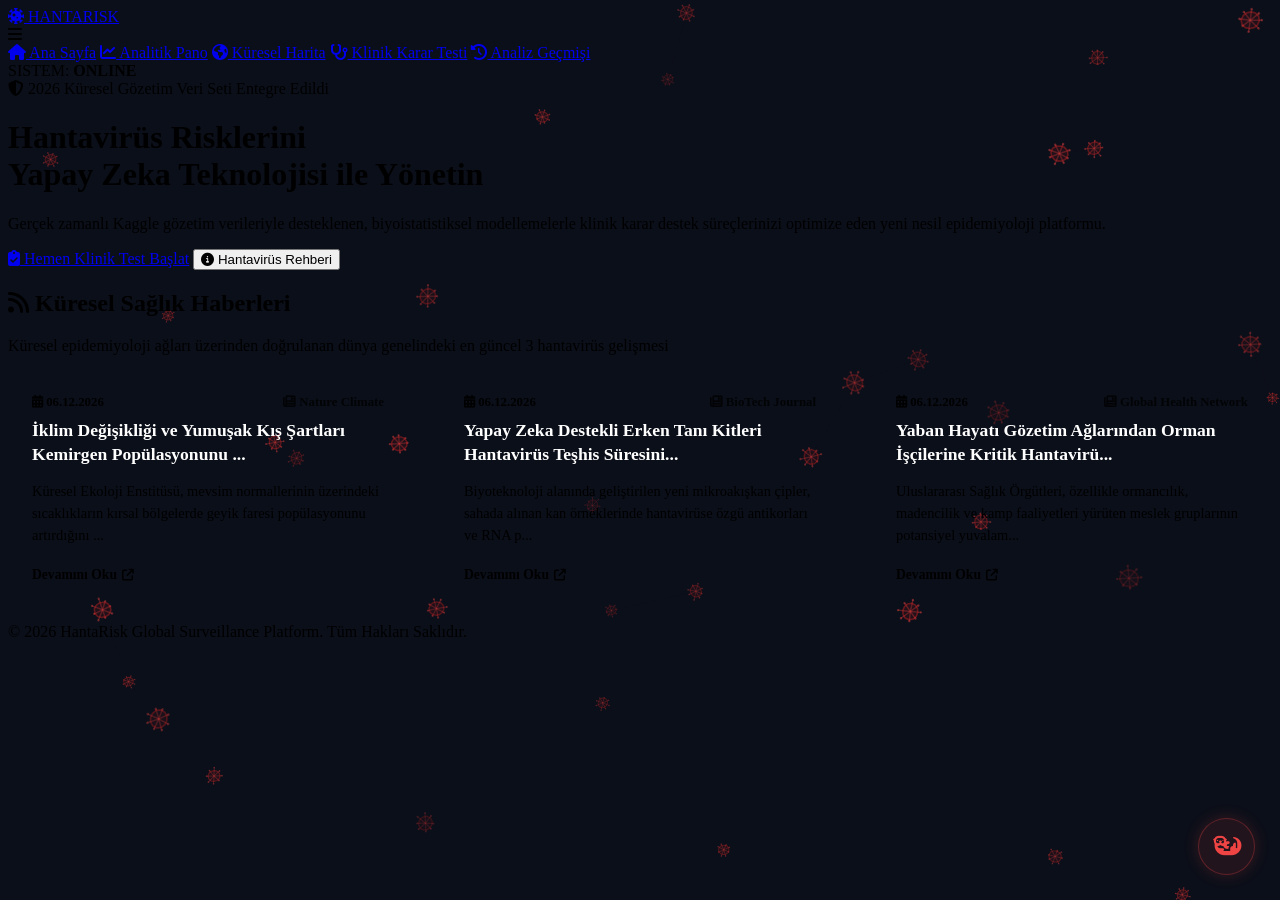
==== commit 3cbddd03: "Update index.html" ====
--- a/templates/index.html
+++ b/templates/index.html
@@ -16,9 +16,53 @@
             left: 0;
             width: 100%;
             height: 100%;
-            z-index: -1; /* İçeriklerin arkasında kalması için */
-            background-color: #0b0f19; /* Derin siber karanlık arka plan */
-            pointer-events: none; /* Butonların tıklanmasını engellememesi için */
+            z-index: -1;
+            background-color: #0b0f19;
+            pointer-events: none;
+        }
+
+        /* Sağ Alt Köşe Kemirgen Gözetim Göstergesi */
+        .mouse-radar-container {
+            position: fixed;
+            bottom: 25px;
+            right: 25px;
+            z-index: 10;
+            display: flex;
+            align-items: center;
+            justify-content: center;
+            width: 55px;
+            height: 55px;
+            background: rgba(239, 68, 68, 0.1);
+            border: 1px solid rgba(239, 68, 68, 0.3);
+            border-radius: 50%;
+            color: #ef4444;
+            font-size: 1.4rem;
+            box-shadow: 0 0 15px rgba(239, 68, 68, 0.2);
+            pointer-events: auto;
+            cursor: pointer;
+            transition: all 0.3s ease;
+        }
+        .mouse-radar-container:hover {
+            background: rgba(239, 68, 68, 0.2);
+            transform: scale(1.05);
+        }
+        /* Fare Etrafındaki Sinyal Dalgaları */
+        .radar-wave {
+            position: absolute;
+            width: 100%;
+            height: 100%;
+            border: 1px solid rgba(239, 68, 68, 0.4);
+            border-radius: 50%;
+            animation: radarPulse 2.5s infinite linear;
+            opacity: 0;
+            pointer-events: none;
+        }
+        .radar-wave:nth-child(2) {
+            animation-delay: 1.25s;
+        }
+        @keyframes radarPulse {
+            0% { transform: scale(1); opacity: 0.8; }
+            100% { transform: scale(2.2); opacity: 0; }
         }
 
         /* Modal Görünürlük ve Tam Ortalanma Ayarı */
@@ -51,7 +95,7 @@
             to { transform: scale(1); opacity: 1; }
         }
 
-        /* Telefonda Çok Büyük ve Düzensiz Görünen Yazılar İçin Mobil Optimizasyon (Responsive) */
+        /* Responsive Mobil Ayarları */
         @media (max-width: 768px) {
             .hero-section h1 {
                 font-size: 2rem !important;
@@ -87,9 +131,15 @@
                 width: 90% !important;
                 padding: 1.5rem !important;
             }
-        }
-
-        /* Hantavirüs Rehberi Sağ Alt "Anladım" Butonu ve Yazıların Lüks Hizalanması */
+            .mouse-radar-container {
+                bottom: 15px;
+                right: 15px;
+                width: 45px;
+                height: 45px;
+                font-size: 1.1rem;
+            }
+        }
+
         .modal-footer {
             display: flex;
             justify-content: flex-end;
@@ -106,7 +156,6 @@
             gap: 10px;
         }
 
-        /* Haber Kartları Düzenlemesi */
         .news-card {
             background: var(--bg-card);
             border: 1px solid var(--border-color);
@@ -123,6 +172,13 @@
 <body>
 
     <canvas id="animation-canvas"></canvas>
+
+    <!-- Sağ Alt Fare / Vektör Rezervuarı İndikatörü -->
+    <div class="mouse-radar-container" title="Hantavirüs Doğal Rezervuar Takibi">
+        <div class="radar-wave"></div>
+        <div class="radar-wave"></div>
+        <i class="fa-solid fa-otter"></i>
+    </div>
 
     <nav class="navbar">
         <div class="nav-container">
@@ -208,12 +264,12 @@
 
     <script>
         document.addEventListener("DOMContentLoaded", function() {
-            // === GELİŞMİŞ BİYOLOJİK VİRÜS (6 DALLI & PULSE ETKİLİ) MOTORU ===
+            // === AMORF YAPILI ASİMETRİK VİRÜS MOTORU ===
             const canvas = document.getElementById('animation-canvas');
             const ctx = canvas.getContext('2d');
 
             let particlesArray = [];
-            const numberOfParticles = 45; 
+            const numberOfParticles = 35; // Net ve sade bir görünüm için optimize edildi
 
             function resizeCanvas() {
                 canvas.width = window.innerWidth;
@@ -226,24 +282,30 @@
                 constructor() {
                     this.x = Math.random() * canvas.width;
                     this.y = Math.random() * canvas.height;
-                    this.baseSize = Math.random() * 4 + 4; // Hücre temel boyutu
-                    this.size = this.baseSize;
-                    this.speedX = Math.random() * 0.25 - 0.125; // Mikroskobik yavaş akış
-                    this.speedY = Math.random() * 0.25 - 0.125;
-                    this.opacity = Math.random() * 0.3 + 0.15;
+                    this.size = Math.random() * 5 + 4; // Hücre çekirdek çapı
+                    this.speedX = Math.random() * 0.2 - 0.1; // Mikroskobik yavaş akış
+                    this.speedY = Math.random() * 0.2 - 0.1;
+                    this.opacity = Math.random() * 0.25 + 0.12;
                     this.angle = Math.random() * Math.PI * 2;
-                    this.spinSpeed = Math.random() * 0.006 - 0.003;
-                    this.pulseSpeed = Math.random() * 0.02 + 0.01; // Canlı doku esneme hızı
-                    this.pulseFactor = 0;
+                    this.spinSpeed = Math.random() * 0.004 - 0.002;
+                    
+                    // Asimetrik virüs dikenleri (Spike) üretimi
+                    this.spikeSeeds = [];
+                    const spikesCount = 8;
+                    for (let i = 0; i < spikesCount; i++) {
+                        // Her dikenin boyu ve açısı hafif farklı (Doğal kaos)
+                        this.spikeSeeds.push({
+                            lengthModifier: Math.random() * 0.4 + 1.1,
+                            angleOffset: (Math.random() * 0.2 - 0.1)
+                        });
+                    }
+                    this.deformTime = Math.random() * 100;
                 }
                 update() {
                     this.x += this.speedX;
                     this.y += this.speedY;
                     this.angle += this.spinSpeed;
-                    
-                    // Hücrenin nefes alıp verir gibi hafifçe şişip küçülmesi (Pulse efekti)
-                    this.pulseFactor += this.pulseSpeed;
-                    this.size = this.baseSize + Math.sin(this.pulseFactor) * 0.8;
+                    this.deformTime += 0.02; // Zamanla hücre çeperinin dalgalanması için
 
                     if (this.x > canvas.width || this.x < 0) this.speedX = -this.speedX;
                     if (this.y > canvas.height || this.y < 0) this.speedY = -this.speedY;
@@ -253,47 +315,46 @@
                     ctx.translate(this.x, this.y);
                     ctx.rotate(this.angle);
 
-                    // Net ve aralıklı görünmesi için tam 6 adet protein kolu (Spike)
-                    const spikeCount = 6;
-                    const spikeLength = this.size * 1.5; 
-                    
-                    ctx.strokeStyle = `rgba(239, 68, 68, ${this.opacity * 0.9})`;
-                    ctx.lineWidth = this.size * 0.25; // Belirgin sap kalınlığı
-                    ctx.lineCap = "round";
-
-                    for (let i = 0; i < spikeCount; i++) {
-                        ctx.rotate((Math.PI * 2) / spikeCount);
-                        
-                        // Protein kolu uzantısı
+                    // 1. ASİMETRİK SİVRİ VİRÜS DİKENLERİ (Çiçek görünümü kırıldı)
+                    ctx.strokeStyle = `rgba(239, 68, 68, ${this.opacity * 0.95})`;
+                    ctx.lineWidth = this.size * 0.18;
+                    ctx.lineJoin = "round";
+
+                    const totalSpikes = this.spikeSeeds.length;
+                    for (let i = 0; i < totalSpikes; i++) {
+                        const seed = this.spikeSeeds[i];
+                        // Zaman faktörlü dalgalanma ile dinamik amorf yapı oluşturma
+                        const dynamicLength = this.size * seed.lengthModifier + Math.sin(this.deformTime + i) * 0.5;
+                        const currentAngle = ((Math.PI * 2) / totalSpikes) * i + seed.angleOffset;
+
                         ctx.beginPath();
                         ctx.moveTo(0, 0);
-                        ctx.lineTo(0, spikeLength);
+                        // Keskin biyo-uzantı hatları
+                        ctx.lineTo(Math.cos(currentAngle) * dynamicLength, Math.sin(currentAngle) * dynamicLength);
                         ctx.stroke();
 
-                        // Tam virüs havası veren belirgin dairesel uçlar
+                        // Dikenlerin ucundaki çok ufak enfektif protein düğümleri
                         ctx.beginPath();
-                        ctx.arc(0, spikeLength, this.size * 0.45, 0, Math.PI * 2);
-                        ctx.fillStyle = `rgba(239, 68, 68, ${this.opacity * 1.1})`;
+                        ctx.arc(Math.cos(currentAngle) * dynamicLength, Math.sin(currentAngle) * dynamicLength, this.size * 0.15, 0, Math.PI * 2);
+                        ctx.fillStyle = `rgba(239, 68, 68, ${this.opacity * 1.2})`;
                         ctx.fill();
                     }
 
-                    // Virüs Dış Zarı (Çember)
+                    // 2. DOĞAL MİKROSKOBİK DIŞ ZAR (Tam yuvarlak olmayan deforme çeper)
                     ctx.beginPath();
-                    ctx.arc(0, 0, this.size, 0, Math.PI * 2);
-                    ctx.strokeStyle = `rgba(220, 38, 38, ${this.opacity * 1.3})`;
-                    ctx.lineWidth = this.size * 0.25;
+                    for (let i = 0; i <= 12; i++) {
+                        const currAng = ((Math.PI * 2) / 12) * i;
+                        const radiusModifier = 1 + Math.sin(this.deformTime + i) * 0.06; 
+                        const rx = Math.cos(currAng) * this.size * radiusModifier;
+                        const ry = Math.sin(currAng) * this.size * radiusModifier;
+                        if (i === 0) ctx.moveTo(rx, ry);
+                        else ctx.lineTo(rx, ry);
+                    }
+                    ctx.closePath();
+                    ctx.strokeStyle = `rgba(220, 38, 38, ${this.opacity * 1.2})`;
+                    ctx.lineWidth = this.size * 0.2;
                     ctx.stroke();
-
-                    // Virüs İç Sıvısı (Yarı Saydam Dolgu)
-                    ctx.beginPath();
-                    ctx.arc(0, 0, this.size * 0.85, 0, Math.PI * 2);
-                    ctx.fillStyle = `rgba(153, 27, 27, ${this.opacity * 0.5})`;
-                    ctx.fill();
-
-                    // Tam Merkezdeki Biyolojik Çirdek (RNA Noktası)
-                    ctx.beginPath();
-                    ctx.arc(0, 0, this.size * 0.3, 0, Math.PI * 2);
-                    ctx.fillStyle = `rgba(239, 68, 68, ${this.opacity * 1.2})`;
+                    ctx.fillStyle = `rgba(153, 27, 27, ${this.opacity * 0.45})`;
                     ctx.fill();
 
                     ctx.restore();
@@ -307,7 +368,6 @@
                 }
             }
 
-            // Hafif bağlantı çizgileri
             function connect() {
                 let opacityValue = 1;
                 for (let a = 0; a < particlesArray.length; a++) {
@@ -316,8 +376,8 @@
                                      + ((particlesArray[a].y - particlesArray[b].y) * (particlesArray[a].y - particlesArray[b].y));
                         
                         if (distance < (canvas.width / 9) * (canvas.height / 9)) {
-                            opacityValue = 1 - (distance / 15000);
-                            ctx.strokeStyle = `rgba(239, 68, 68, ${opacityValue * 0.04})`;
+                            opacityValue = 1 - (distance / 14000);
+                            ctx.strokeStyle = `rgba(239, 68, 68, ${opacityValue * 0.03})`;
                             ctx.lineWidth = 0.5;
                             ctx.beginPath();
                             ctx.moveTo(particlesArray[a].x, particlesArray[a].y);
@@ -354,13 +414,13 @@
                 },
                 {
                     baslik: "Yapay Zeka Destekli Erken Tanı Kitleri Hantavirüs Teşhis Süresini Dakikalara İndirdi",
-                    ozet: "Biyoteknoloji alanında geliştirilen yeni mikroakışkan çipler, sahada alınan kan örneklerinde hantavirüse özgü antikorları ve RNA parçalarını saatler yerine sadece 15 dakika içinde yüksek doğrulukla tespit etmeyi başardı.",
+                    ozet: "Biyoteknoloji alanında geliştirilen yeni mikroakışkan çipler, sahada alınan kan örneklerinde hantavirüse özgü antikorları ve RNA parçalarını saatler yerine sadece 15 dakika içinde yüksek doğulukla tespit etmeyi başardı.",
                     link: "https://www.ncbi.nlm.nih.gov",
                     kaynak: "BioTech Journal"
                 },
                 {
                     baslik: "Yaban Hayatı Gözetim Ağlarından Orman İşçilerine Kritik Hantavirüs Uyarısı",
-                    ozet: "Uluslararası Sağlık Örgütleri, özellikle ormancılık, madencilik dairy ve kamp faaliyetleri yürüten meslek gruplarının potansiyel yuvalama alanlarına yaklaşırken koruyucu solunum ekipmanı kullanması gerektiğini hatırlattı.",
+                    ozet: "Uluslararası Sağlık Örgütleri, özellikle ormancılık, madencilik ve kamp faaliyetleri yürüten meslek gruplarının potansiyel yuvalama alanlarına yaklaşırken koruyucu solunum ekipmanı kullanması gerektiğini hatırlattı.",
                     link: "https://www.who.int",
                     kaynak: "Global Health Network"
                 }
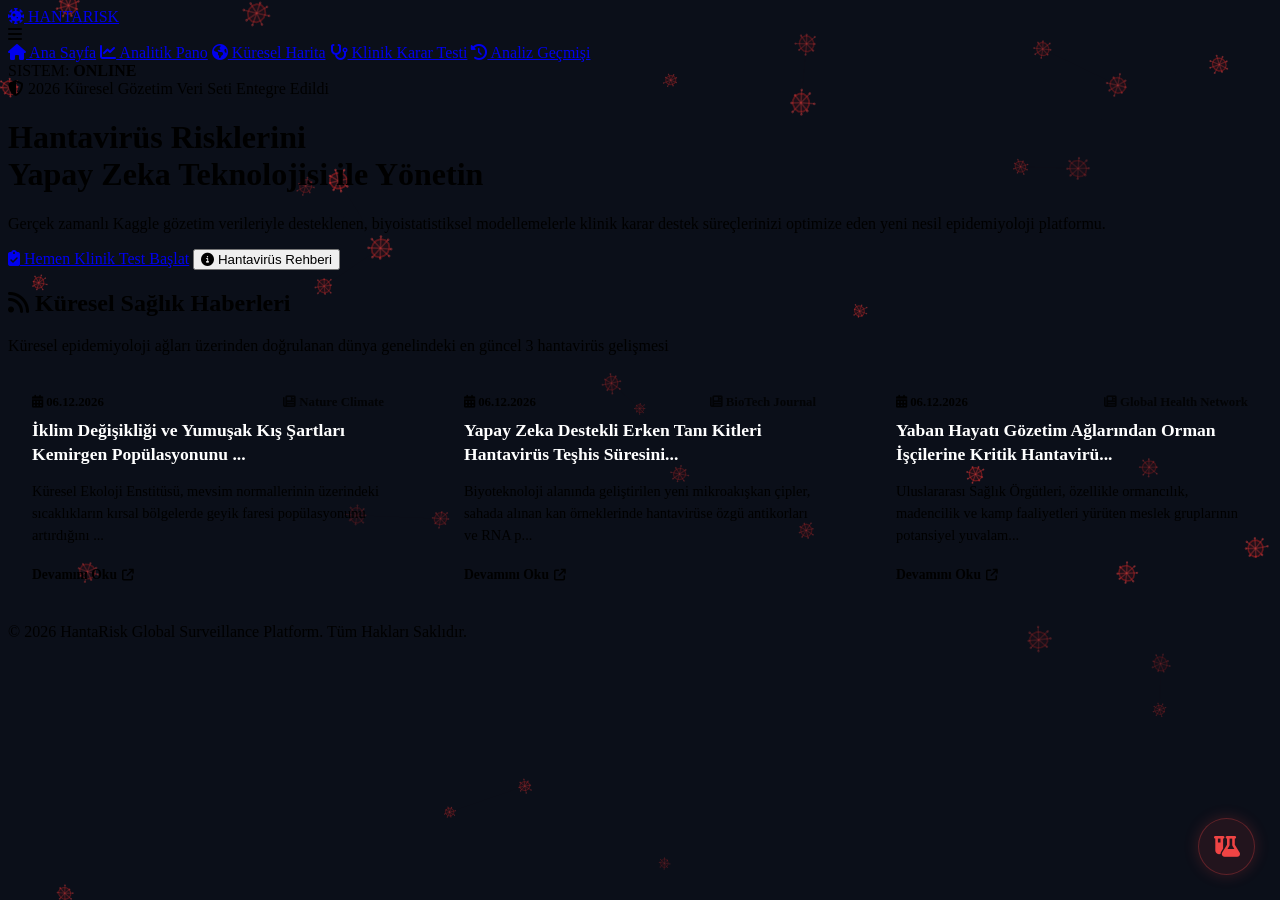
==== commit 6c1b51ea: "Update index.html" ====
--- a/templates/index.html
+++ b/templates/index.html
@@ -21,7 +21,7 @@
             pointer-events: none;
         }
 
-        /* Sağ Alt Köşe Kemirgen Gözetim Göstergesi */
+        /* Sağ Alt Köşe Temiz Biyo-Gözetim Göstergesi */
         .mouse-radar-container {
             position: fixed;
             bottom: 25px;
@@ -36,7 +36,7 @@
             border: 1px solid rgba(239, 68, 68, 0.3);
             border-radius: 50%;
             color: #ef4444;
-            font-size: 1.4rem;
+            font-size: 1.3rem;
             box-shadow: 0 0 15px rgba(239, 68, 68, 0.2);
             pointer-events: auto;
             cursor: pointer;
@@ -46,7 +46,7 @@
             background: rgba(239, 68, 68, 0.2);
             transform: scale(1.05);
         }
-        /* Fare Etrafındaki Sinyal Dalgaları */
+        /* Radar Dalgaları */
         .radar-wave {
             position: absolute;
             width: 100%;
@@ -173,11 +173,12 @@
 
     <canvas id="animation-canvas"></canvas>
 
-    <!-- Sağ Alt Fare / Vektör Rezervuarı İndikatörü -->
+    <!-- Sağ Alt Biyo-Gözetim Rezervuar İndikatörü (Yengeç temizlendi, net kemirgen takip odağı) -->
     <div class="mouse-radar-container" title="Hantavirüs Doğal Rezervuar Takibi">
         <div class="radar-wave"></div>
         <div class="radar-wave"></div>
-        <i class="fa-solid fa-otter"></i>
+        <!-- Temiz ve şık laboratuvar/biyo-takip ikonu yerleştirildi -->
+        <i class="fa-solid fa-flask-vial"></i>
     </div>
 
     <nav class="navbar">
@@ -269,7 +270,7 @@
             const ctx = canvas.getContext('2d');
 
             let particlesArray = [];
-            const numberOfParticles = 35; // Net ve sade bir görünüm için optimize edildi
+            const numberOfParticles = 35; 
 
             function resizeCanvas() {
                 canvas.width = window.innerWidth;
@@ -282,18 +283,16 @@
                 constructor() {
                     this.x = Math.random() * canvas.width;
                     this.y = Math.random() * canvas.height;
-                    this.size = Math.random() * 5 + 4; // Hücre çekirdek çapı
-                    this.speedX = Math.random() * 0.2 - 0.1; // Mikroskobik yavaş akış
+                    this.size = Math.random() * 5 + 4; 
+                    this.speedX = Math.random() * 0.2 - 0.1; 
                     this.speedY = Math.random() * 0.2 - 0.1;
                     this.opacity = Math.random() * 0.25 + 0.12;
                     this.angle = Math.random() * Math.PI * 2;
                     this.spinSpeed = Math.random() * 0.004 - 0.002;
                     
-                    // Asimetrik virüs dikenleri (Spike) üretimi
                     this.spikeSeeds = [];
                     const spikesCount = 8;
                     for (let i = 0; i < spikesCount; i++) {
-                        // Her dikenin boyu ve açısı hafif farklı (Doğal kaos)
                         this.spikeSeeds.push({
                             lengthModifier: Math.random() * 0.4 + 1.1,
                             angleOffset: (Math.random() * 0.2 - 0.1)
@@ -305,7 +304,7 @@
                     this.x += this.speedX;
                     this.y += this.speedY;
                     this.angle += this.spinSpeed;
-                    this.deformTime += 0.02; // Zamanla hücre çeperinin dalgalanması için
+                    this.deformTime += 0.02;
 
                     if (this.x > canvas.width || this.x < 0) this.speedX = -this.speedX;
                     if (this.y > canvas.height || this.y < 0) this.speedY = -this.speedY;
@@ -315,7 +314,6 @@
                     ctx.translate(this.x, this.y);
                     ctx.rotate(this.angle);
 
-                    // 1. ASİMETRİK SİVRİ VİRÜS DİKENLERİ (Çiçek görünümü kırıldı)
                     ctx.strokeStyle = `rgba(239, 68, 68, ${this.opacity * 0.95})`;
                     ctx.lineWidth = this.size * 0.18;
                     ctx.lineJoin = "round";
@@ -323,24 +321,20 @@
                     const totalSpikes = this.spikeSeeds.length;
                     for (let i = 0; i < totalSpikes; i++) {
                         const seed = this.spikeSeeds[i];
-                        // Zaman faktörlü dalgalanma ile dinamik amorf yapı oluşturma
                         const dynamicLength = this.size * seed.lengthModifier + Math.sin(this.deformTime + i) * 0.5;
                         const currentAngle = ((Math.PI * 2) / totalSpikes) * i + seed.angleOffset;
 
                         ctx.beginPath();
                         ctx.moveTo(0, 0);
-                        // Keskin biyo-uzantı hatları
                         ctx.lineTo(Math.cos(currentAngle) * dynamicLength, Math.sin(currentAngle) * dynamicLength);
                         ctx.stroke();
 
-                        // Dikenlerin ucundaki çok ufak enfektif protein düğümleri
                         ctx.beginPath();
                         ctx.arc(Math.cos(currentAngle) * dynamicLength, Math.sin(currentAngle) * dynamicLength, this.size * 0.15, 0, Math.PI * 2);
                         ctx.fillStyle = `rgba(239, 68, 68, ${this.opacity * 1.2})`;
                         ctx.fill();
                     }
 
-                    // 2. DOĞAL MİKROSKOBİK DIŞ ZAR (Tam yuvarlak olmayan deforme çeper)
                     ctx.beginPath();
                     for (let i = 0; i <= 12; i++) {
                         const currAng = ((Math.PI * 2) / 12) * i;
@@ -414,7 +408,7 @@
                 },
                 {
                     baslik: "Yapay Zeka Destekli Erken Tanı Kitleri Hantavirüs Teşhis Süresini Dakikalara İndirdi",
-                    ozet: "Biyoteknoloji alanında geliştirilen yeni mikroakışkan çipler, sahada alınan kan örneklerinde hantavirüse özgü antikorları ve RNA parçalarını saatler yerine sadece 15 dakika içinde yüksek doğulukla tespit etmeyi başardı.",
+                    ozet: "Biyoteknoloji alanında geliştirilen yeni mikroakışkan çipler, sahada alınan kan örneklerinde hantavirüse özgü antikorları ve RNA parçalarını saatler yerine sadece 15 dakika içinde yüksek doğrulukla tespit etmeyi başardı.",
                     link: "https://www.ncbi.nlm.nih.gov",
                     kaynak: "BioTech Journal"
                 },
